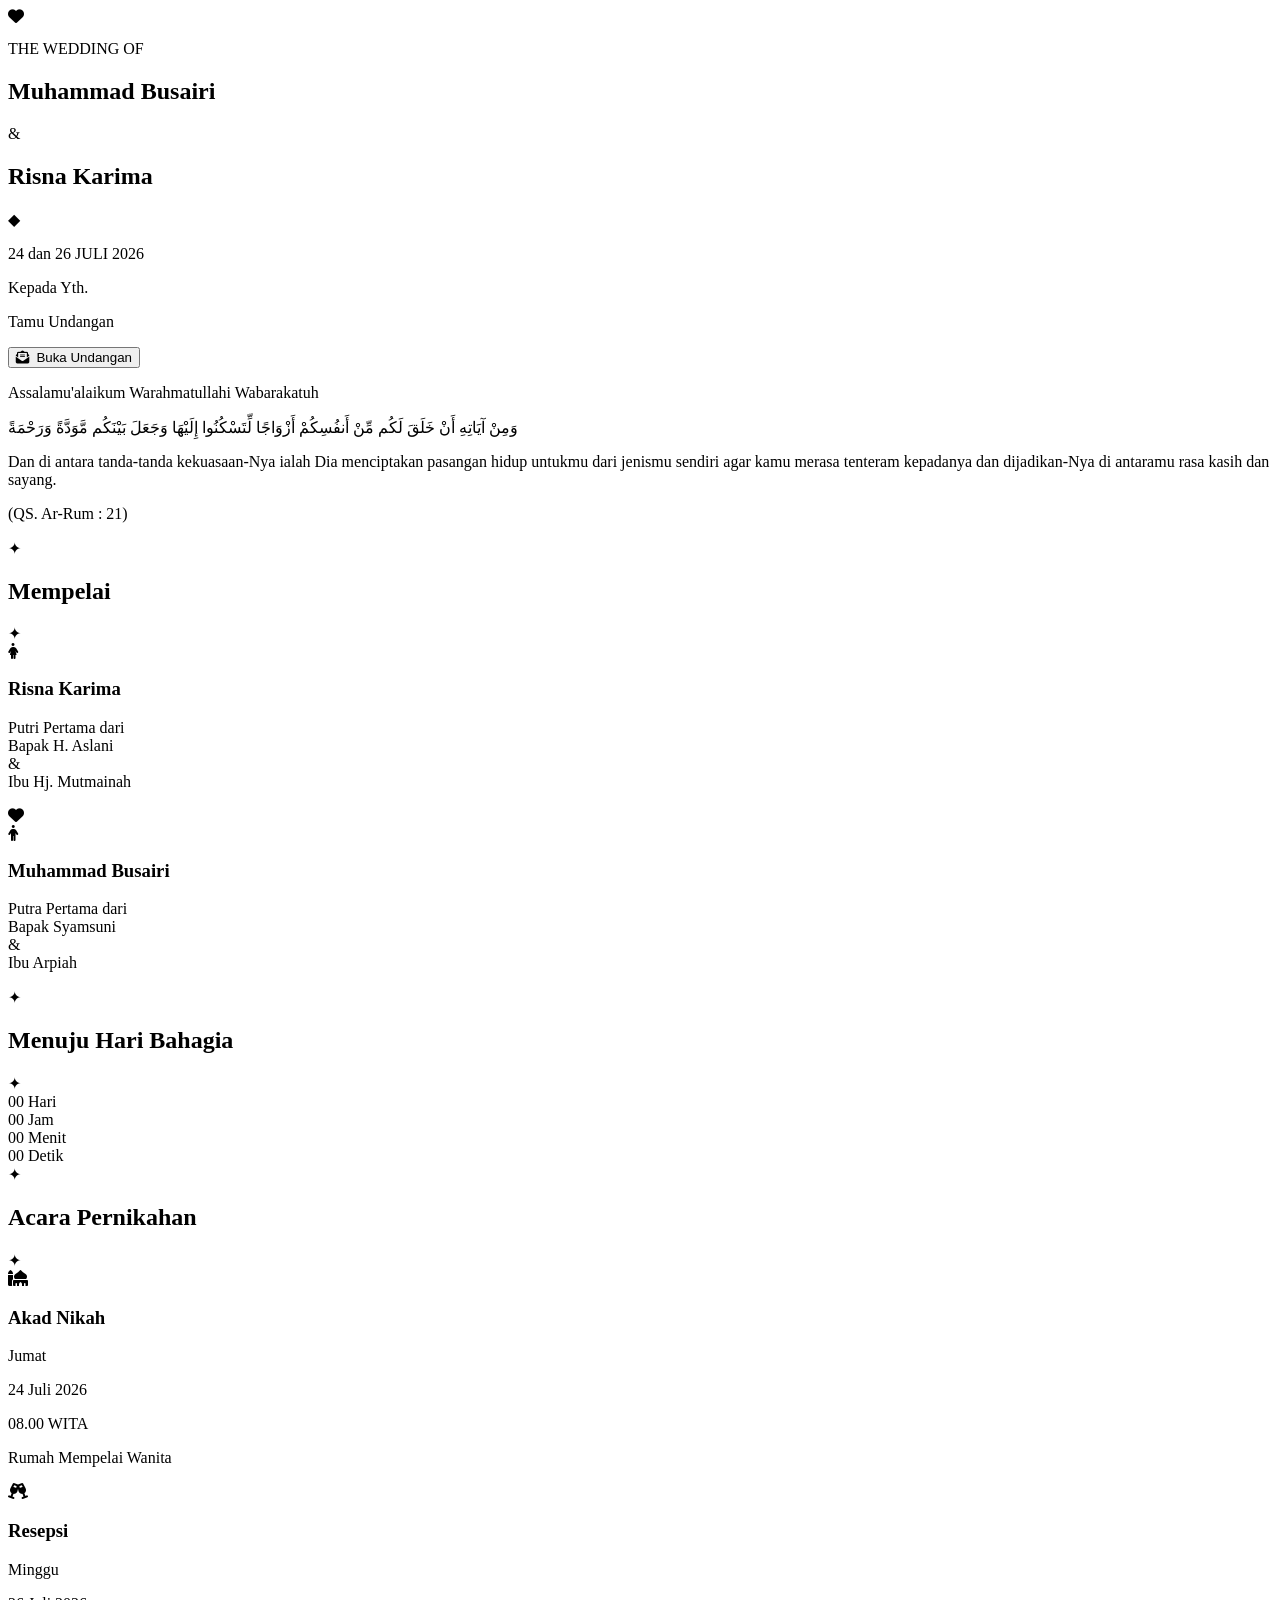
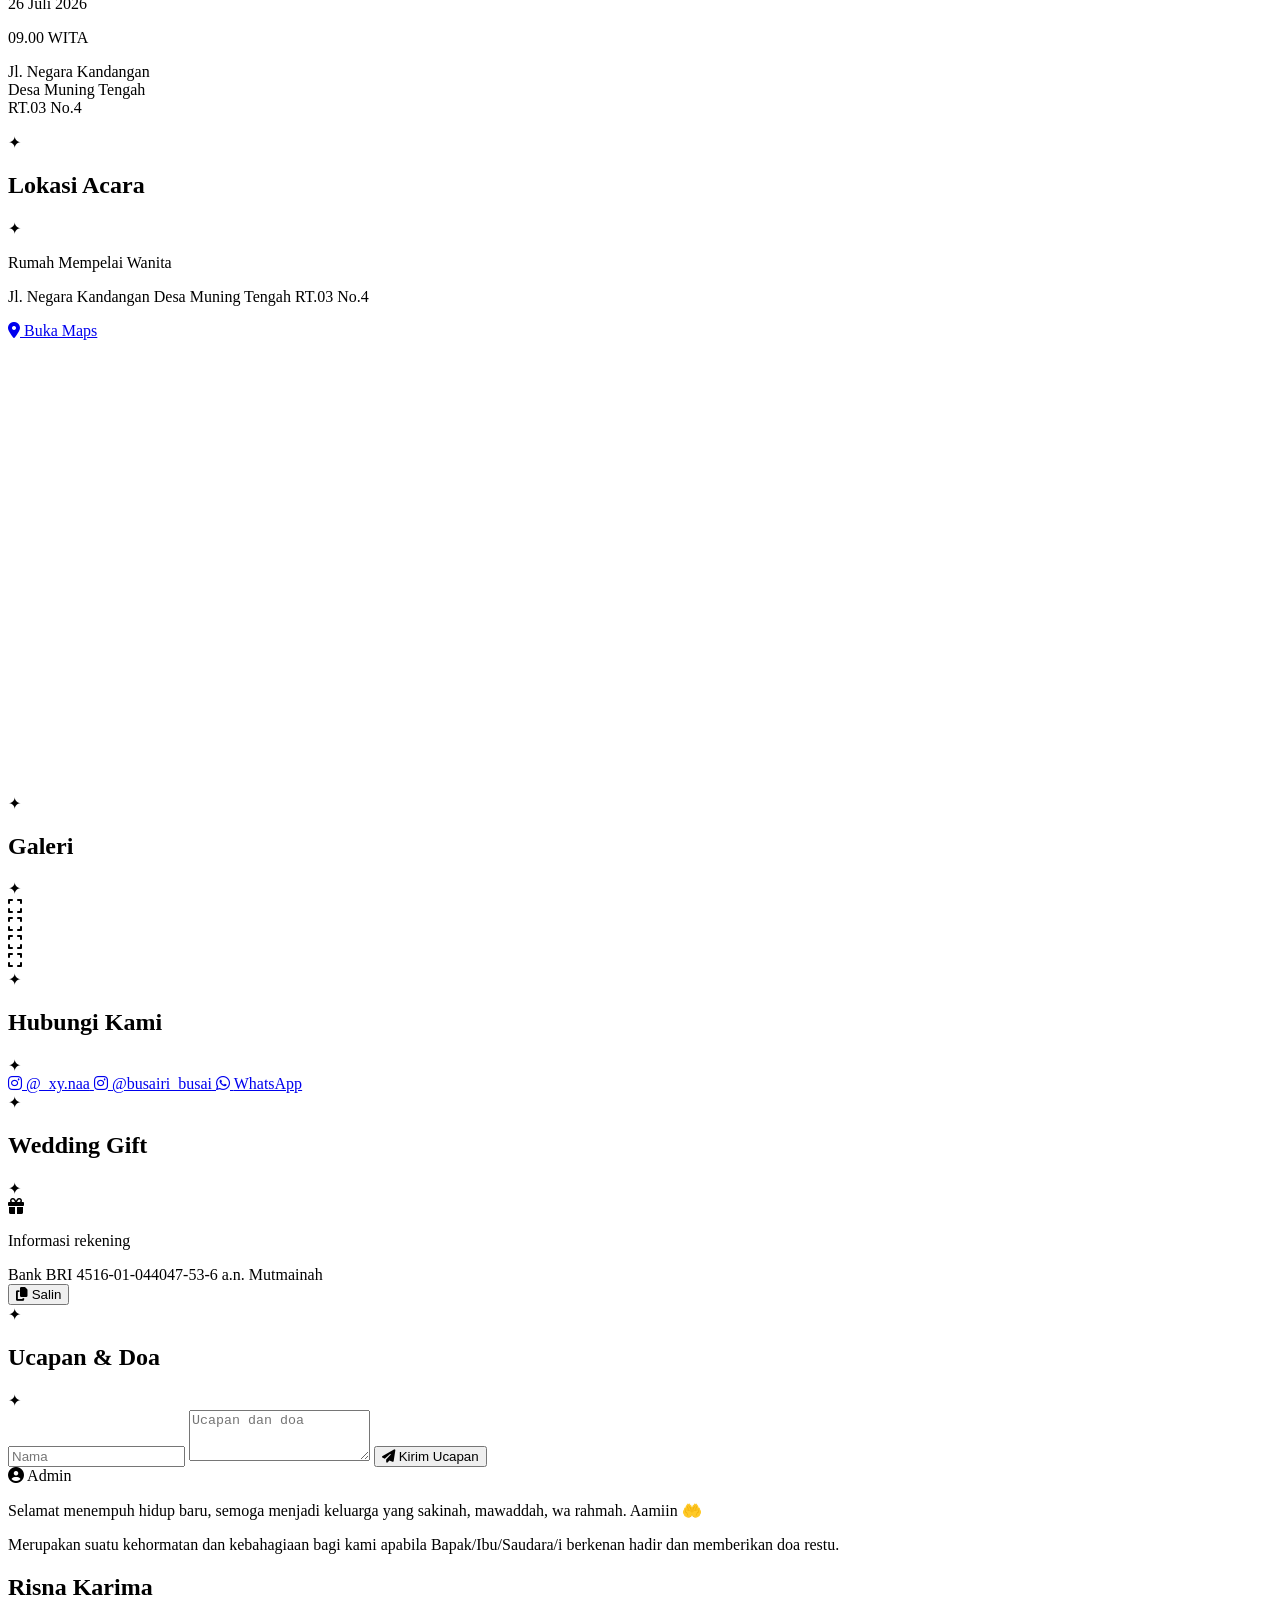
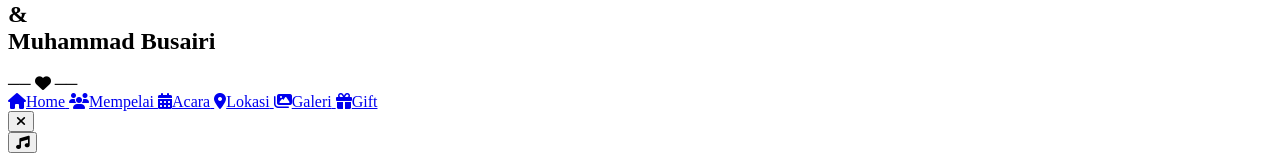
==== index.html @ fbe6be23 "Add files via upload" ====
<!DOCTYPE html>
<html lang="id">
<head>
  <meta charset="UTF-8"/>
  <meta name="viewport" content="width=device-width, initial-scale=1.0"/>
  <title>The Wedding of Muhammad Busairi & Risna Karima</title>

  <!-- Google Fonts -->
  <link href="https://fonts.googleapis.com/css2?family=Great+Vibes&family=Poppins:wght@300;400;500;600;700&family=Lora:ital,wght@0,400;0,600;1,400&display=swap" rel="stylesheet"/>
  <!-- Font Awesome -->
  <link rel="stylesheet" href="https://cdnjs.cloudflare.com/ajax/libs/font-awesome/6.5.0/css/all.min.css"/>
  <!-- AOS -->
  <link rel="stylesheet" href="https://cdnjs.cloudflare.com/ajax/libs/aos/2.3.4/aos.css"/>

  <link rel="stylesheet" href="css/style.css"/>
</head>
<body>

<!-- ══════════════════════════════════════════
     COVER / LANDING
══════════════════════════════════════════ -->
<section id="cover">
  <!-- Floral corner decorations -->
  <div class="floral floral-tl"></div>
  <div class="floral floral-tr"></div>
  <div class="floral floral-bl"></div>
  <div class="floral floral-br"></div>

  <div class="cover-box">
    <!-- Couple photo -->
    <div class="cover-photo">
      <!--
        FOTO YANG PERLU DISIAPKAN:
        assets/img/cover-couple.jpg
        → Foto berdua formal (background putih/cream/arch)
        → Ukuran minimal: 600x600px
      -->
      <img src="assets/img/cover-couple.png" alt="Risna & Busairi"
           onerror="this.style.display='none'; this.nextElementSibling.style.display='flex'"/>
      <div class="photo-placeholder"><i class="fas fa-heart"></i></div>
    </div>

    <p class="cover-small-text">THE WEDDING OF</p>

    <h1 class="cover-name">Muhammad Busairi</h1>
    <span class="cover-amp">&amp;</span>
    <h1 class="cover-name">Risna Karima</h1>

    <div class="cover-ornament">
      <span class="line"></span>
      <span class="diamond">◆</span>
      <span class="line"></span>
    </div>

    <p class="cover-date">24 dan 26 JULI 2026</p>

    <!-- Guest box -->
    <div class="guest-box">
      <p class="guest-label">Kepada Yth.</p>
      <p class="guest-name">Tamu Undangan</p>
    </div>

    <button class="btn-buka" id="btnBuka">
      <i class="fas fa-envelope-open-text"></i>&nbsp; Buka Undangan
    </button>
  </div>
</section>

<!-- ══════════════════════════════════════════
     INVITATION CONTENT
══════════════════════════════════════════ -->
<main id="main-content" class="hidden">

  <!-- ── 1. AYAT / QUOTE ── -->
  <section id="ayat" class="section section-bg-marble">
    <div class="floral floral-tl sm"></div>
    <div class="floral floral-tr sm"></div>
    <div class="container">
      <p class="salam" data-aos="fade-up">Assalamu'alaikum Warahmatullahi Wabarakatuh</p>
      <div class="gold-divider" data-aos="fade-up" data-aos-delay="50"></div>
      <p class="arabic" data-aos="fade-up" data-aos-delay="100">
        وَمِنْ آيَاتِهِ أَنْ خَلَقَ لَكُم مِّنْ أَنفُسِكُمْ أَزْوَاجًا لِّتَسْكُنُوا إِلَيْهَا وَجَعَلَ بَيْنَكُم مَّوَدَّةً وَرَحْمَةً
      </p>
      <p class="translation" data-aos="fade-up" data-aos-delay="150">
        Dan di antara tanda-tanda kekuasaan-Nya ialah Dia menciptakan pasangan hidup untukmu dari jenismu sendiri agar kamu merasa tenteram kepadanya dan dijadikan-Nya di antaramu rasa kasih dan sayang.
      </p>
      <p class="source" data-aos="fade-up" data-aos-delay="200">(QS. Ar-Rum : 21)</p>
    </div>
  </section>

  <!-- ── 2. MEMPELAI ── -->
  <section id="mempelai" class="section section-cream">
    <div class="container">
      <div class="section-header" data-aos="fade-up">
        <span class="ornament-icon">✦</span>
        <h2 class="section-title">Mempelai</h2>
        <span class="ornament-icon">✦</span>
      </div>

      <div class="couple-wrap">
        <!-- Mempelai Wanita -->
        <div class="couple-card" data-aos="fade-right" data-aos-delay="100">
          <div class="couple-frame">
            <!--
              FOTO YANG PERLU DISIAPKAN:
              assets/img/bride.jpg
              → Foto mempelai wanita (oval/bulat, formal, background cream/putih)
              → Ukuran minimal: 400x400px
            -->
            <img src="assets/img/bride.png" alt="Risna Karima"
                 onerror="this.style.display='none'; this.nextElementSibling.style.display='flex'"/>
            <div class="photo-placeholder"><i class="fas fa-female"></i></div>
            <div class="frame-laurel frame-laurel-l"></div>
            <div class="frame-laurel frame-laurel-r"></div>
          </div>
          <h3 class="couple-name">Risna Karima</h3>
          <p class="couple-desc">
            Putri Pertama dari<br/>
            Bapak H. Aslani<br/>
            &amp;<br/>
            Ibu Hj. Mutmainah
          </p>
        </div>

        <!-- Center heart -->
        <div class="couple-center" data-aos="zoom-in" data-aos-delay="200">
          <i class="fas fa-heart heart-icon"></i>
        </div>

        <!-- Mempelai Pria -->
        <div class="couple-card" data-aos="fade-left" data-aos-delay="100">
          <div class="couple-frame">
            <!--
              FOTO YANG PERLU DISIAPKAN:
              assets/img/groom.jpg
              → Foto mempelai pria (oval/bulat, formal, background cream/putih)
              → Ukuran minimal: 400x400px
            -->
            <img src="assets/img/groom.png" alt="Muhammad Busairi"
                 onerror="this.style.display='none'; this.nextElementSibling.style.display='flex'"/>
            <div class="photo-placeholder"><i class="fas fa-male"></i></div>
            <div class="frame-laurel frame-laurel-l"></div>
            <div class="frame-laurel frame-laurel-r"></div>
          </div>
          <h3 class="couple-name">Muhammad Busairi</h3>
          <p class="couple-desc">
            Putra Pertama dari<br/>
            Bapak Syamsuni<br/>
            &amp;<br/>
            Ibu Arpiah
          </p>
        </div>
      </div>
    </div>
  </section>

  <!-- ── 3. COUNTDOWN ── -->
  <section id="countdown" class="section section-ivory">
    <div class="container">
      <div class="section-header" data-aos="fade-up">
        <span class="ornament-icon">✦</span>
        <h2 class="section-title">Menuju Hari Bahagia</h2>
        <span class="ornament-icon">✦</span>
      </div>
      <div class="countdown-grid" data-aos="zoom-in" data-aos-delay="100">
        <div class="cd-box">
          <span class="cd-num" id="cd-days">00</span>
          <span class="cd-label">Hari</span>
        </div>
        <div class="cd-box">
          <span class="cd-num" id="cd-hours">00</span>
          <span class="cd-label">Jam</span>
        </div>
        <div class="cd-box">
          <span class="cd-num" id="cd-minutes">00</span>
          <span class="cd-label">Menit</span>
        </div>
        <div class="cd-box">
          <span class="cd-num" id="cd-seconds">00</span>
          <span class="cd-label">Detik</span>
        </div>
      </div>
    </div>
  </section>

  <!-- ── 4. ACARA PERNIKAHAN ── -->
  <section id="acara" class="section section-cream">
    <div class="container">
      <div class="section-header" data-aos="fade-up">
        <span class="ornament-icon">✦</span>
        <h2 class="section-title">Acara Pernikahan</h2>
        <span class="ornament-icon">✦</span>
      </div>
      <div class="acara-grid">
        <div class="acara-card" data-aos="fade-right" data-aos-delay="100">
          <div class="acara-icon-wrap"><i class="fas fa-mosque"></i></div>
          <h3 class="acara-title">Akad Nikah</h3>
          <div class="acara-divider"></div>
          <p class="acara-day">Jumat</p>
          <p class="acara-date">24 Juli 2026</p>
          <p class="acara-time">08.00 WITA</p>
          <p class="acara-place">Rumah Mempelai Wanita</p>
        </div>
        <div class="acara-card" data-aos="fade-left" data-aos-delay="100">
          <div class="acara-icon-wrap"><i class="fas fa-champagne-glasses"></i></div>
          <h3 class="acara-title">Resepsi</h3>
          <div class="acara-divider"></div>
          <p class="acara-day">Minggu</p>
          <p class="acara-date">26 Juli 2026</p>
          <p class="acara-time">09.00 WITA</p>
          <p class="acara-place">Jl. Negara Kandangan<br/>Desa Muning Tengah<br/>RT.03 No.4</p>
        </div>
      </div>
    </div>
  </section>

  <!-- ── 5. LOKASI ── -->
  <section id="lokasi" class="section section-ivory">
    <div class="container">
      <div class="section-header" data-aos="fade-up">
        <span class="ornament-icon">✦</span>
        <h2 class="section-title">Lokasi Acara</h2>
        <span class="ornament-icon">✦</span>
      </div>
      <div class="lokasi-box" data-aos="fade-up" data-aos-delay="100">
        <p class="lokasi-name">Rumah Mempelai Wanita</p>
        <p class="lokasi-addr">Jl. Negara Kandangan Desa Muning Tengah RT.03 No.4</p>
        <!-- Ganti URL href sesuai lokasi sebenarnya -->
        <a href="https://maps.google.com/?q=Muning+Tengah+Kandangan" target="_blank" class="btn-maps">
          <i class="fas fa-location-dot"></i> Buka Maps
        </a>
        <!-- Ganti src embed map sesuai lokasi sebenarnya -->
        <div class="map-wrap">
          <iframe src="https://www.google.com/maps/embed?pb=!4v1782462729589!6m8!1m7!1sXAA_HGI04D7HJwJyLfbhNA!2m2!1d-2.645766443574672!2d115.1242394691616!3f191.36415446319143!4f4.29622482512525!5f0.7820865974627469" 
          width="600" height="450" style="border:0;" allowfullscreen="" loading="lazy" referrerpolicy="strict-origin-when-cross-origin"></iframe>
        </div>
      </div>
    </div>
  </section>

  <!-- ── 6. GALERI ── -->
  <section id="galeri" class="section section-cream">
    <div class="container">
      <div class="section-header" data-aos="fade-up">
        <span class="ornament-icon">✦</span>
        <h2 class="section-title">Galeri</h2>
        <span class="ornament-icon">✦</span>
      </div>
      <!--
        FOTO YANG PERLU DISIAPKAN (4 foto):
        assets/img/gallery-1.jpg  → foto 1 (landscape/portrait bebas, ukuran min 600px)
        assets/img/gallery-2.jpg  → foto 2
        assets/img/gallery-3.jpg  → foto 3
        assets/img/gallery-4.jpg  → foto 4
      -->
      <div class="gallery-grid" data-aos="fade-up" data-aos-delay="100">
        <div class="gal-item gal-big">
          <img src="assets/img/gallery1.jpg" alt="Foto 1"
               onerror="this.parentElement.classList.add('no-img'); this.remove()"/>
          <div class="gal-overlay"><i class="fas fa-expand"></i></div>
        </div>
        <div class="gal-item">
          <img src="assets/img/gallery2.jpg" alt="Foto 2"
               onerror="this.parentElement.classList.add('no-img'); this.remove()"/>
          <div class="gal-overlay"><i class="fas fa-expand"></i></div>
        </div>
        <div class="gal-item">
          <img src="assets/img/gallery3.jpg" alt="Foto 3"
               onerror="this.parentElement.classList.add('no-img'); this.remove()"/>
          <div class="gal-overlay"><i class="fas fa-expand"></i></div>
        </div>
        <div class="gal-item">
          <img src="assets/img/gallery4.jpg" alt="Foto 4"
               onerror="this.parentElement.classList.add('no-img'); this.remove()"/>
          <div class="gal-overlay"><i class="fas fa-expand"></i></div>
        </div>
      </div>
    </div>
  </section>

  <!-- ── 7. HUBUNGI KAMI ── -->
  <section id="contact" class="section section-ivory">
    <div class="container">
      <div class="section-header" data-aos="fade-up">
        <span class="ornament-icon">✦</span>
        <h2 class="section-title">Hubungi Kami</h2>
        <span class="ornament-icon">✦</span>
      </div>
      <div class="contact-row" data-aos="fade-up" data-aos-delay="100">
        <!-- Ganti username IG sesuai -->
        <a href="https://instagram.com/_xy.naa" target="_blank" class="contact-btn ig">
          <i class="fab fa-instagram"></i>
          <span>@_xy.naa</span>
        </a>
        <a href="https://instagram.com/busairi_busai" target="_blank" class="contact-btn ig">
          <i class="fab fa-instagram"></i>
          <span>@busairi_busai</span>
        </a>
        <!-- Ganti nomor WA (format: 628xxx) -->
        <a href="https://wa.me/6285753707198?text=Bismillah,%20saya%20akan%20hadir%20di%20pernikahan%20Risna%20%26%20Busairi%20InsyaAllah" target="_blank" class="contact-btn wa">
          <i class="fab fa-whatsapp"></i>
          <span>WhatsApp</span>
        </a>
      </div>
    </div>
  </section>

  <!-- ── 8. WEDDING GIFT ── -->
  <section id="gift" class="section section-cream">
    <div class="container">
      <div class="section-header" data-aos="fade-up">
        <span class="ornament-icon">✦</span>
        <h2 class="section-title">Wedding Gift</h2>
        <span class="ornament-icon">✦</span>
      </div>
      <div class="gift-box" data-aos="fade-up" data-aos-delay="100">
        <div class="gift-icon"><i class="fas fa-gift"></i></div>
        <p class="gift-note">Informasi rekening</p>
        <!-- Aktifkan dan isi rekening kalau sudah ada -->
        
        <div class="rek-item">
          <div class="rek-left">
            <span class="rek-bank">Bank BRI</span>
            <span class="rek-num">4516-01-044047-53-6</span>
            <span class="rek-name">a.n. Mutmainah</span>
          </div>
          <button class="btn-salin" onclick="salin('1234567890123456', this)">
            <i class="fas fa-copy"></i> Salin
          </button>
        </div>
  
      </div>
    </div>
  </section>

  <!-- ── 9. UCAPAN & DOA ── -->
  <section id="ucapan" class="section section-ivory">
    <div class="container">
      <div class="section-header" data-aos="fade-up">
        <span class="ornament-icon">✦</span>
        <h2 class="section-title">Ucapan &amp; Doa</h2>
        <span class="ornament-icon">✦</span>
      </div>
      <div class="ucapan-form" data-aos="fade-up" data-aos-delay="100">
        <input type="text" class="form-input" id="inp-nama" placeholder="Nama"/>
        <textarea class="form-input" id="inp-pesan" rows="3" placeholder="Ucapan dan doa"></textarea>
        <button class="btn-kirim" onclick="kirimUcapan()">
          <i class="fas fa-paper-plane"></i> Kirim Ucapan
        </button>
      </div>
      <div class="ucapan-list" id="ucapan-list">
        <div class="ucapan-item" data-aos="fade-up">
          <span class="ucapan-user"><i class="fas fa-user-circle"></i> Admin</span>
          <p class="ucapan-msg">Selamat menempuh hidup baru, semoga menjadi keluarga yang sakinah, mawaddah, wa rahmah. Aamiin 🤲</p>
        </div>
      </div>
    </div>
  </section>

  <!-- ── 10. PENUTUP ── -->
  <section id="penutup" class="section section-closing">
    <div class="floral floral-tl sm"></div>
    <div class="floral floral-tr sm"></div>
    <div class="floral floral-bl sm"></div>
    <div class="floral floral-br sm"></div>
    <div class="container">
      <p class="closing-text" data-aos="fade-up">
        Merupakan suatu kehormatan dan kebahagiaan bagi kami apabila Bapak/Ibu/Saudara/i berkenan hadir dan memberikan doa restu.
      </p>
      <div class="gold-divider" data-aos="fade-up" data-aos-delay="50"></div>
      <h2 class="closing-names" data-aos="zoom-in" data-aos-delay="100">
        Risna Karima<br/>&amp;<br/>Muhammad Busairi
      </h2>
      <div class="closing-heart" data-aos="fade-up" data-aos-delay="150">
        <span>──</span> <i class="fas fa-heart"></i> <span>──</span>
      </div>
    </div>
  </section>

</main><!-- /main-content -->

<!-- ══════════════════════════════════════════
     BOTTOM NAVBAR
══════════════════════════════════════════ -->
<nav id="bottom-nav" class="hidden">
  <a href="#" onclick="return navTo('ayat')" class="nav-item" data-section="ayat">
    <i class="fas fa-home"></i><span>Home</span>
  </a>
  <a href="#" onclick="return navTo('mempelai')" class="nav-item" data-section="mempelai">
    <i class="fas fa-users"></i><span>Mempelai</span>
  </a>
  <a href="#" onclick="return navTo('acara')" class="nav-item" data-section="acara">
    <i class="fas fa-calendar-alt"></i><span>Acara</span>
  </a>
  <a href="#" onclick="return navTo('lokasi')" class="nav-item" data-section="lokasi">
    <i class="fas fa-map-marker-alt"></i><span>Lokasi</span>
  </a>
  <a href="#" onclick="return navTo('galeri')" class="nav-item" data-section="galeri">
    <i class="fas fa-images"></i><span>Galeri</span>
  </a>
  <a href="#" onclick="return navTo('gift')" class="nav-item" data-section="gift">
    <i class="fas fa-gift"></i><span>Gift</span>
  </a>
</nav>

<!-- ══════════════════════════════════════════
     LIGHTBOX
══════════════════════════════════════════ -->
<div id="lightbox" class="lightbox hidden">
  <button class="lb-close" onclick="closeLightbox()"><i class="fas fa-times"></i></button>
  <img id="lb-img" src="" alt=""/>
</div>

<audio id="bg-music" src="assets/audio/wedding-song.mp3" loop preload="auto"></audio>
<button id="btn-music" class="btn-music hidden">
  <i class="fas fa-music"></i>
</button>

<!-- Scripts -->
<script src="https://cdnjs.cloudflare.com/ajax/libs/aos/2.3.4/aos.js"></script>
<script src="js/main.js"></script>
</body>
</html>
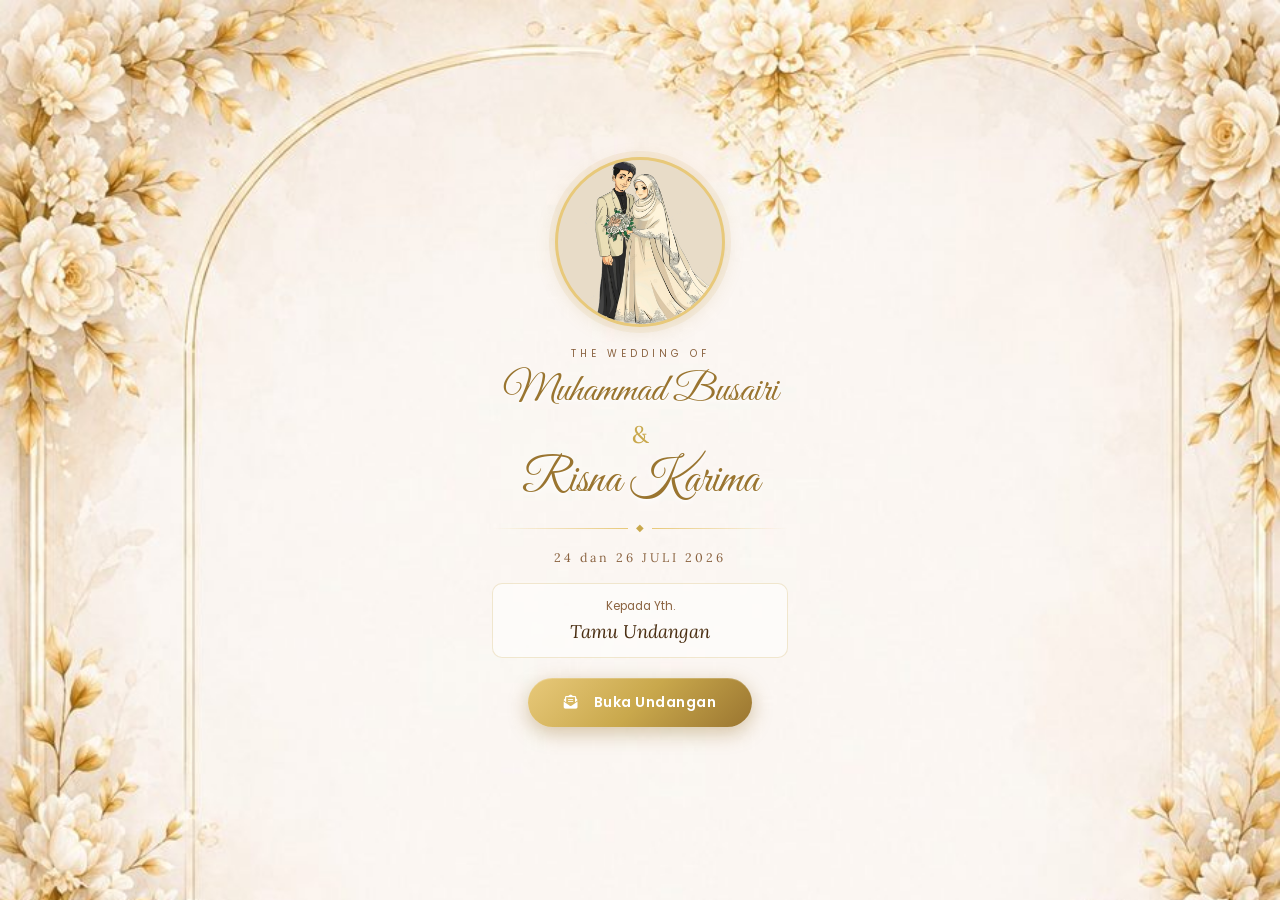
==== commit e967f96d: "Update file dan ganti foto/style" ====
--- a/index.html
+++ b/index.html
@@ -4,6 +4,11 @@
   <meta charset="UTF-8"/>
   <meta name="viewport" content="width=device-width, initial-scale=1.0"/>
   <title>The Wedding of Muhammad Busairi & Risna Karima</title>
+  <meta property="og:title" content="The Wedding of Muhammad Busairi & Risna Karima">
+<meta property="og:description" content="24 dan 26 Juli 2026 — Kami mengundang Bapak/Ibu/Saudara/i untuk hadir di acara pernikahan kami.">
+<meta property="og:image" content="https://nrhyti.github.io/the-wedding-of-busairi-risna/assets/img/cover-couple.png">
+<meta property="og:url" content="https://nrhyti.github.io/the-wedding-of-busairi-risna/">
+<meta property="og:type" content="website">
 
   <!-- Google Fonts -->
   <link href="https://fonts.googleapis.com/css2?family=Great+Vibes&family=Poppins:wght@300;400;500;600;700&family=Lora:ital,wght@0,400;0,600;1,400&display=swap" rel="stylesheet"/>
@@ -207,7 +212,7 @@
           <div class="acara-divider"></div>
           <p class="acara-day">Minggu</p>
           <p class="acara-date">26 Juli 2026</p>
-          <p class="acara-time">09.00 WITA</p>
+          <p class="acara-time">09.00 WITA - selesai</p>
           <p class="acara-place">Jl. Negara Kandangan<br/>Desa Muning Tengah<br/>RT.03 No.4</p>
         </div>
       </div>
@@ -229,11 +234,6 @@
         <a href="https://maps.google.com/?q=Muning+Tengah+Kandangan" target="_blank" class="btn-maps">
           <i class="fas fa-location-dot"></i> Buka Maps
         </a>
-        <!-- Ganti src embed map sesuai lokasi sebenarnya -->
-        <div class="map-wrap">
-          <iframe src="https://www.google.com/maps/embed?pb=!4v1782462729589!6m8!1m7!1sXAA_HGI04D7HJwJyLfbhNA!2m2!1d-2.645766443574672!2d115.1242394691616!3f191.36415446319143!4f4.29622482512525!5f0.7820865974627469" 
-          width="600" height="450" style="border:0;" allowfullscreen="" loading="lazy" referrerpolicy="strict-origin-when-cross-origin"></iframe>
-        </div>
       </div>
     </div>
   </section>
@@ -297,7 +297,7 @@
           <span>@busairi_busai</span>
         </a>
         <!-- Ganti nomor WA (format: 628xxx) -->
-        <a href="https://wa.me/6285753707198?text=Bismillah,%20saya%20akan%20hadir%20di%20pernikahan%20Risna%20%26%20Busairi%20InsyaAllah" target="_blank" class="contact-btn wa">
+        <a href="https://wa.me/+62 838-6598-3810?text=terimakasih,%20saya%20akan%20hadir%20di%20pernikahan%20Risna%20%26%20Busairi%20InsyaAllah" target="_blank" class="contact-btn wa">
           <i class="fab fa-whatsapp"></i>
           <span>WhatsApp</span>
         </a>
@@ -418,6 +418,7 @@
 
 <!-- Scripts -->
 <script src="https://cdnjs.cloudflare.com/ajax/libs/aos/2.3.4/aos.js"></script>
+<script src="https://cdn.jsdelivr.net/npm/@supabase/supabase-js@2"></script>
 <script src="js/main.js"></script>
 </body>
 </html>
--- a/css/style.css
+++ b/css/style.css
@@ -0,0 +1,1057 @@
+/* ═══════════════════════════════════════════════
+   CSS VARIABLES
+═══════════════════════════════════════════════ */
+:root {
+  --gold:        #C9A84C;
+  --gold-light:  #E8C97A;
+  --gold-dark:   #9A7530;
+  --gold-shine:  #F0D080;
+  --cream:       #FAF7F0;
+  --ivory:       #F3EDE0;
+  --beige:       #E8DCC8;
+  --white:       #FFFFFF;
+  --brown:       #4A2E12;
+  --brown-mid:   #6B4422;
+  --brown-light: #8B6340;
+  --text:        #3A2410;
+  --text-mid:    #6B4C2A;
+  --shadow-gold: rgba(180, 140, 60, 0.18);
+  --shadow-soft: rgba(100, 70, 30, 0.10);
+  --radius:      16px;
+  --radius-sm:   10px;
+}
+
+/* ═══════════════════════════════════════════════
+   RESET & BASE
+═══════════════════════════════════════════════ */
+*, *::before, *::after { margin: 0; padding: 0; box-sizing: border-box; }
+html { scroll-behavior: smooth; font-size: 16px; }
+
+body {
+  font-family: 'Poppins', sans-serif;
+  color: var(--text);
+  overflow-x: hidden;
+  max-width: 480px;
+  margin: 0 auto;
+
+  background-image: url("../assets/img/bg-floral.jpg");
+  background-size: 100% auto;
+  background-position: top center;
+  background-repeat: no-repeat;
+  background-attachment: fixed;
+  background-color: #f3ede0;
+}
+
+a { text-decoration: none; color: inherit; }
+img { display: block; width: 100%; height: 100%; object-fit: cover; object-position: top center; }
+
+.hidden { display: none !important; }
+
+/* ═══════════════════════════════════════════════
+   MARBLE / PATTERNED BACKGROUNDS
+═══════════════════════════════════════════════ */
+.section-bg-marble {
+  background-color: transparent;
+  background-image: none;
+  }
+    
+.section-cream  { background-color: transparent }
+.section-ivory {
+  background-color: rgba(255, 255, 255, 0.55);
+  backdrop-filter: blur(2px);
+}
+.section-closing {
+  background: rgba(255, 255, 255, 0.15);
+}
+
+/* ═══════════════════════════════════════════════
+   FLORAL CORNER DECORATIONS (SVG inline via CSS)
+═══════════════════════════════════════════════ */
+.floral {
+  position: absolute;
+  width: 130px;
+  height: 130px;
+  pointer-events: none;
+  background-image: url("data:image/svg+xml,%3Csvg xmlns='http://www.w3.org/2000/svg' viewBox='0 0 120 120'%3E%3Cg fill='none' stroke='%23C9A84C' stroke-width='0.8' opacity='0.5'%3E%3Ccircle cx='20' cy='20' r='8'/%3E%3Ccircle cx='35' cy='12' r='5'/%3E%3Ccircle cx='12' cy='35' r='5'/%3E%3Ccircle cx='50' cy='20' r='4'/%3E%3Ccircle cx='20' cy='50' r='4'/%3E%3Cpath d='M20,20 Q40,5 60,15'/%3E%3Cpath d='M20,20 Q5,40 15,60'/%3E%3Cpath d='M35,12 Q55,8 70,20'/%3E%3Cpath d='M12,35 Q8,55 20,70'/%3E%3Cellipse cx='25' cy='8' rx='4' ry='7' transform='rotate(-30 25 8)'/%3E%3Cellipse cx='8' cy='25' rx='4' ry='7' transform='rotate(60 8 25)'/%3E%3Cellipse cx='40' cy='5' rx='3' ry='6' transform='rotate(-15 40 5)'/%3E%3Cellipse cx='5' cy='40' rx='3' ry='6' transform='rotate(75 5 40)'/%3E%3C/g%3E%3Cg fill='%23C9A84C' opacity='0.3'%3E%3Ccircle cx='20' cy='20' r='3'/%3E%3Ccircle cx='35' cy='12' r='2'/%3E%3Ccircle cx='12' cy='35' r='2'/%3E%3C/g%3E%3C/svg%3E");
+  background-repeat: no-repeat;
+  background-size: contain;
+  z-index: 0;
+  display: none;
+}
+.floral.sm { width: 90px; height: 90px; }
+
+.floral-tl { top: 0; left: 0; }
+.floral-tr { top: 0; right: 0; transform: scaleX(-1); }
+.floral-bl { bottom: 0; left: 0; transform: scaleY(-1); }
+.floral-br { bottom: 0; right: 0; transform: scale(-1); }
+
+/* ═══════════════════════════════════════════════
+   LAYOUT
+═══════════════════════════════════════════════ */
+.section {
+  padding: 56px 20px;
+  position: relative;
+  overflow: hidden;
+}
+
+.container {
+  position: relative;
+  z-index: 1;
+}
+
+/* ═══════════════════════════════════════════════
+   SECTION HEADER
+═══════════════════════════════════════════════ */
+.section-header {
+  display: flex;
+  align-items: center;
+  justify-content: center;
+  gap: 12px;
+  margin-bottom: 28px;
+}
+
+.section-title {
+  font-family: 'Great Vibes', cursive;
+  font-size: 2rem;
+  color: var(--gold-dark);
+  font-weight: 400;
+  text-shadow: 1px 1px 4px rgba(154,117,48,0.2);
+}
+
+.ornament-icon {
+  color: var(--gold-light);
+  font-size: 0.75rem;
+  letter-spacing: 2px;
+}
+
+/* ═══════════════════════════════════════════════
+   GOLD DIVIDER
+═══════════════════════════════════════════════ */
+.gold-divider {
+  width: 100%;
+  height: 1px;
+  background: linear-gradient(90deg, transparent, var(--gold-light), var(--gold), var(--gold-light), transparent);
+  margin: 18px 0;
+  position: relative;
+}
+.gold-divider::after {
+  content: '◆';
+  position: absolute;
+  top: 50%;
+  left: 50%;
+  transform: translate(-50%, -50%);
+  background: var(--ivory);
+  color: var(--gold);
+  font-size: 0.55rem;
+  padding: 0 6px;
+}
+
+/* ═══════════════════════════════════════════════
+   BUTTONS
+═══════════════════════════════════════════════ */
+.btn-buka {
+  display: inline-flex;
+  align-items: center;
+  gap: 8px;
+  background: linear-gradient(135deg, var(--gold-light) 0%, var(--gold) 50%, var(--gold-dark) 100%);
+  color: var(--white);
+  border: none;
+  border-radius: 50px;
+  padding: 14px 36px;
+  font-family: 'Poppins', sans-serif;
+  font-size: 0.88rem;
+  font-weight: 600;
+  letter-spacing: 0.5px;
+  cursor: pointer;
+  box-shadow: 0 6px 20px rgba(154,117,48,0.4), inset 0 1px 0 rgba(255,255,255,0.2);
+  transition: transform 0.3s, box-shadow 0.3s;
+}
+.btn-buka:hover {
+  transform: translateY(-3px);
+  box-shadow: 0 10px 28px rgba(154,117,48,0.5);
+}
+
+.btn-maps {
+  display: inline-flex;
+  align-items: center;
+  gap: 8px;
+  background: linear-gradient(135deg, var(--gold) 0%, var(--gold-dark) 100%);
+  color: var(--white);
+  border: none;
+  border-radius: 50px;
+  padding: 12px 28px;
+  font-family: 'Poppins', sans-serif;
+  font-size: 0.82rem;
+  font-weight: 600;
+  cursor: pointer;
+  box-shadow: 0 4px 16px rgba(154,117,48,0.35);
+  transition: transform 0.3s, box-shadow 0.3s;
+  margin-top: 12px;
+}
+.btn-maps:hover { transform: translateY(-2px); }
+
+.btn-kirim {
+  display: flex;
+  align-items: center;
+  justify-content: center;
+  gap: 8px;
+  width: 100%;
+  background: linear-gradient(135deg, var(--gold) 0%, var(--gold-dark) 100%);
+  color: var(--white);
+  border: none;
+  border-radius: 50px;
+  padding: 13px;
+  font-family: 'Poppins', sans-serif;
+  font-size: 0.85rem;
+  font-weight: 600;
+  cursor: pointer;
+  box-shadow: 0 4px 16px rgba(154,117,48,0.35);
+  transition: transform 0.3s;
+}
+.btn-kirim:hover { transform: translateY(-2px); }
+
+/* ═══════════════════════════════════════════════
+   COVER
+═══════════════════════════════════════════════ */
+#cover {
+  min-height: 100vh;
+  display: flex;
+  align-items: center;
+  justify-content: center;
+  padding: 40px 20px 60px;
+  position: relative;
+  text-align: center;
+  overflow: hidden;
+}
+
+.cover-box {
+  position: relative;
+  z-index: 1;
+  background: transparent;
+  border: none;
+  border-radius: 0;
+  padding: 44px 32px 40px;
+  width: 100%;
+  max-width: 360px;
+  box-shadow: none;
+}
+
+/* Photo on cover */
+.cover-photo {
+  width: 170px;
+  height: 170px;
+  margin: 0 auto 20px;
+  border-radius: 50%;
+  overflow: hidden;
+  border: 3px solid var(--gold-light);
+  box-shadow: 0 4px 20px var(--shadow-gold), 0 0 0 6px rgba(201,168,76,0.1);
+  position: relative;
+  background: var(--beige);
+}
+.cover-photo img {
+  object-position: top center;
+}
+.photo-placeholder {
+  display: none;
+  width: 100%;
+  height: 100%;
+  align-items: center;
+  justify-content: center;
+  font-size: 2.5rem;
+  color: var(--gold-light);
+  background: linear-gradient(135deg, var(--ivory), var(--beige));
+}
+
+.cover-small-text {
+  font-size: 0.62rem;
+  letter-spacing: 4px;
+  color: var(--brown-light);
+  text-transform: uppercase;
+  margin-bottom: 8px;
+  text-shadow: 0 1px 4px rgba(255,255,255,0.9);
+}
+
+.cover-name {
+  font-family: 'Great Vibes', cursive;
+  font-size: 2.9rem;
+  color: var(--gold-dark);
+  font-weight: 400;
+  line-height: 1.1;
+  text-shadow: 0 2px 8px rgba(255,255,255,0.9), 0 1px 3px rgba(255,255,255,0.9);
+  white-space: nowrap;
+}
+
+/* Nama pertama (Muhammad Busairi) lebih panjang, font dikecilkan
+   sedikit dan dibuat responsif pakai vw supaya tetap satu baris
+   di berbagai ukuran HP */
+.cover-name:first-of-type {
+  font-size: clamp(1.9rem, 11vw, 2.5rem);
+}
+
+/* Nama kedua (Risna Karima) lebih pendek, bisa tetap agak besar */
+.cover-name:last-of-type {
+  font-size: clamp(2.1rem, 12.5vw, 2.9rem);
+}
+
+.cover-amp {
+  display: block;
+  font-family: 'Lora', serif;
+  font-size: 1.5rem;
+  color: var(--gold);
+  margin: 6px 0;
+}
+
+.cover-ornament {
+  display: flex;
+  align-items: center;
+  gap: 8px;
+  margin: 14px 0;
+}
+.cover-ornament .line {
+  flex: 1;
+  height: 1px;
+  background: linear-gradient(90deg, transparent, var(--gold-light));
+}
+.cover-ornament .line:last-child {
+  background: linear-gradient(90deg, var(--gold-light), transparent);
+}
+.cover-ornament .diamond {
+  color: var(--gold);
+  font-size: 0.6rem;
+}
+
+.cover-date {
+  font-family: 'Lora', serif;
+  font-size: 0.78rem;
+  letter-spacing: 3px;
+  color: var(--brown-light);
+  margin-bottom: 18px;
+  text-shadow: 0 1px 4px rgba(255,255,255,0.9);
+}
+
+/* Guest box */
+.guest-box {
+  background: rgba(255,255,255,0.5);
+  backdrop-filter: blur(3px);
+  border: 1px solid rgba(201,168,76,0.25);
+  border-radius: var(--radius-sm);
+  padding: 14px 20px;
+  margin: 0 0 20px;
+}
+.guest-label {
+  font-size: 0.72rem;
+  color: var(--brown-light);
+  margin-bottom: 4px;
+}
+.guest-name {
+  font-family: 'Lora', serif;
+  font-style: italic;
+  font-size: 1.15rem;
+  color: var(--brown);
+}
+
+/* ═══════════════════════════════════════════════
+   AYAT / QUOTE
+═══════════════════════════════════════════════ */
+#ayat { text-align: center; }
+
+.salam {
+  font-family: 'Lora', serif;
+  font-style: italic;
+  font-size: 0.78rem;
+  color: var(--gold-dark);
+  letter-spacing: 0.5px;
+}
+
+.arabic {
+  font-size: 1.35rem;
+  line-height: 2.1;
+  color: var(--brown);
+  direction: rtl;
+  font-family: 'Lora', serif;
+  margin: 6px 0;
+}
+
+.translation {
+  font-family: 'Lora', serif;
+  font-style: italic;
+  font-size: 0.8rem;
+  color: var(--text-mid);
+  line-height: 1.85;
+  margin: 6px 0;
+}
+
+.source {
+  font-size: 0.72rem;
+  font-weight: 600;
+  color: var(--gold-dark);
+  letter-spacing: 1px;
+}
+
+/* ═══════════════════════════════════════════════
+   MEMPELAI
+═══════════════════════════════════════════════ */
+#mempelai { text-align: center; }
+
+.couple-wrap {
+  display: grid;
+  grid-template-columns: 1fr 40px 1fr;
+  gap: 12px;
+  align-items: center;
+}
+
+.couple-card {
+  background: transparent;
+  border: none;
+  padding: 10px 4px;
+  box-shadow: none;
+  transition: transform 0.3s;
+}
+.couple-card:hover { transform: translateY(-4px); }
+
+/* Circular frame with laurel border */
+.couple-frame {
+  width: 110px;
+  height: 140px;
+  margin: 0 auto 14px;
+  border-radius: 50%;
+  position: relative;
+  background: transparent;
+}
+
+.couple-frame img,
+.couple-frame .photo-placeholder {
+  border-radius: 50%;
+  overflow: hidden;
+  border: 2px solid var(--gold);
+  box-shadow: 0 4px 16px var(--shadow-gold);
+  background: var(--beige);
+  width: 100%;
+  height: 100%;
+}
+
+.frame-laurel {
+  position: absolute;
+  width: 32px;
+  height: 80px;
+  top: 50%;
+  transform: translateY(-50%);
+  background-image: url("data:image/svg+xml,%3Csvg xmlns='http://www.w3.org/2000/svg' viewBox='0 0 40 100'%3E%3Cg fill='none' stroke='%23C9A84C' stroke-width='1.2' opacity='0.7'%3E%3Cpath d='M20,10 Q8,30 20,50 Q8,70 20,90'/%3E%3C/g%3E%3Cg%3E%3Cg transform='translate(14,18)'%3E%3Ccircle r='3' fill='%23FFFFFF' stroke='%23E8C97A' stroke-width='1'/%3E%3Ccircle cx='5' cy='-2' r='3' fill='%23FFFFFF' stroke='%23E8C97A' stroke-width='1'/%3E%3Ccircle cx='5' cy='4' r='3' fill='%23FFFFFF' stroke='%23E8C97A' stroke-width='1'/%3E%3Ccircle cx='-3' cy='3' r='2.4' fill='%23FFFFFF' stroke='%23E8C97A' stroke-width='1'/%3E%3Ccircle cx='2' cy='1' r='2' fill='%23E8C97A'/%3E%3C/g%3E%3Cg transform='translate(10,42)'%3E%3Ccircle r='2.8' fill='%23FFFFFF' stroke='%23E8C97A' stroke-width='1'/%3E%3Ccircle cx='4.5' cy='-2' r='2.8' fill='%23FFFFFF' stroke='%23E8C97A' stroke-width='1'/%3E%3Ccircle cx='4.5' cy='3' r='2.8' fill='%23FFFFFF' stroke='%23E8C97A' stroke-width='1'/%3E%3Ccircle cx='1.8' cy='0.5' r='1.8' fill='%23E8C97A'/%3E%3C/g%3E%3Cg transform='translate(15,68)'%3E%3Ccircle r='3' fill='%23FFFFFF' stroke='%23E8C97A' stroke-width='1'/%3E%3Ccircle cx='5' cy='-2' r='3' fill='%23FFFFFF' stroke='%23E8C97A' stroke-width='1'/%3E%3Ccircle cx='5' cy='4' r='3' fill='%23FFFFFF' stroke='%23E8C97A' stroke-width='1'/%3E%3Ccircle cx='-3' cy='3' r='2.4' fill='%23FFFFFF' stroke='%23E8C97A' stroke-width='1'/%3E%3Ccircle cx='2' cy='1' r='2' fill='%23E8C97A'/%3E%3C/g%3E%3Cg fill='%2387A96B' opacity='0.8'%3E%3Cellipse cx='6' cy='28' rx='2' ry='5' transform='rotate(-30 6 28)'/%3E%3Cellipse cx='4' cy='55' rx='2' ry='5' transform='rotate(-40 4 55)'/%3E%3Cellipse cx='8' cy='80' rx='2' ry='5' transform='rotate(-25 8 80)'/%3E%3C/g%3E%3C/g%3E%3C/svg%3E");
+  background-size: contain;
+  background-repeat: no-repeat;
+  pointer-events: none;
+  z-index: 2;
+}
+
+.frame-laurel-l {
+  left: -12px;
+}
+
+.frame-laurel-r {
+  right: -12px;
+  transform: translateY(-50%) scaleX(-1);
+}
+
+.couple-card:first-child .couple-frame img {
+  object-position: center 25%;
+}
+
+.couple-frame img {
+  object-position: top center;
+}
+
+/* Fine-tune per foto kalau masih kepotong: ubah persentase di bawah ini */
+.couple-card:nth-child(1) .couple-frame img {
+  object-position: top center; /* foto Risna (mempelai wanita) */
+}
+.couple-card:nth-child(3) .couple-frame img {
+  object-position: top center; /* foto Busairi (mempelai pria) */
+}
+
+.couple-name {
+  font-family: 'Great Vibes', cursive;
+  font-size: 1.45rem;
+  color: var(--gold-dark);
+  font-weight: 400;
+  line-height: 1.15;
+  margin-bottom: 8px;
+}
+
+.couple-desc {
+  font-size: 0.7rem;
+  color: var(--text-mid);
+  line-height: 1.8;
+}
+
+/* center heart connector */
+.couple-center {
+  display: flex;
+  flex-direction: column;
+  align-items: center;
+  justify-content: center;
+  height: 100%;
+  gap: 6px;
+}
+.couple-center::before,
+.couple-center::after {
+  content: '';
+  width: 1px;
+  height: 50px;
+  background: linear-gradient(to bottom, transparent, var(--gold-light));
+}
+.couple-center::after {
+  background: linear-gradient(to top, transparent, var(--gold-light));
+}
+.heart-icon {
+  font-size: 1.1rem;
+  color: var(--gold);
+  filter: drop-shadow(0 2px 4px rgba(201,168,76,0.4));
+}
+
+/* ═══════════════════════════════════════════════
+   COUNTDOWN
+═══════════════════════════════════════════════ */
+#countdown { text-align: center; }
+
+.countdown-grid {
+  display: grid;
+  grid-template-columns: repeat(4, 1fr);
+  gap: 18px;
+  padding: 10px;
+}
+
+.cd-box {
+  background: var(--cream);
+  border: 1.5px solid var(--gold-light);
+  border-radius: 50%;
+  width: 84px;
+  height: 84px;
+  padding: 0;
+  margin: 0 auto;
+  box-shadow:
+    0 0 0 6px var(--cream),
+    0 0 0 7px var(--gold-light),
+    0 3px 14px var(--shadow-gold);
+  display: flex;
+  flex-direction: column;
+  align-items: center;
+  justify-content: center;
+  gap: 2px;
+  transition: transform 0.3s;
+  position: relative;
+}
+
+.cd-box::before {
+  content: '';
+  position: absolute;
+  inset: -16px;
+  background-image: url("data:image/svg+xml,%3Csvg xmlns='http://www.w3.org/2000/svg' viewBox='0 0 100 100'%3E%3Cg fill='none' stroke='%23C9A84C' stroke-width='1' opacity='0.6'%3E%3Ccircle cx='50' cy='50' r='48' stroke-dasharray='2,4'/%3E%3C/g%3E%3Cg fill='%23E8C97A'%3E%3Cg transform='translate(50,2)'%3E%3Ccircle r='2.5'/%3E%3Ccircle cx='-4' cy='3' r='1.6'/%3E%3Ccircle cx='4' cy='3' r='1.6'/%3E%3C/g%3E%3Cg transform='translate(50,98)'%3E%3Ccircle r='2.5'/%3E%3Ccircle cx='-4' cy='-3' r='1.6'/%3E%3Ccircle cx='4' cy='-3' r='1.6'/%3E%3C/g%3E%3Cg transform='translate(2,50)'%3E%3Ccircle r='2.5'/%3E%3Ccircle cx='3' cy='-4' r='1.6'/%3E%3Ccircle cx='3' cy='4' r='1.6'/%3E%3C/g%3E%3Cg transform='translate(98,50)'%3E%3Ccircle r='2.5'/%3E%3Ccircle cx='-3' cy='-4' r='1.6'/%3E%3Ccircle cx='-3' cy='4' r='1.6'/%3E%3C/g%3E%3Cg transform='translate(15,15)'%3E%3Ccircle r='1.8'/%3E%3C/g%3E%3Cg transform='translate(85,15)'%3E%3Ccircle r='1.8'/%3E%3C/g%3E%3Cg transform='translate(15,85)'%3E%3Ccircle r='1.8'/%3E%3C/g%3E%3Cg transform='translate(85,85)'%3E%3Ccircle r='1.8'/%3E%3C/g%3E%3C/g%3E%3C/svg%3E");
+  background-size: contain;
+  background-repeat: no-repeat;
+}
+.cd-box:hover { transform: translateY(-3px); }
+
+.cd-num {
+  font-family: 'Lora', serif;
+  font-size: 1.5rem;
+  font-weight: 600;
+  color: var(--gold-dark);
+  line-height: 1;
+}
+
+.cd-label {
+  font-size: 0.55rem;
+  color: var(--brown-light);
+  letter-spacing: 1px;
+  text-transform: uppercase;
+}
+
+/* ═══════════════════════════════════════════════
+   ACARA PERNIKAHAN
+═══════════════════════════════════════════════ */
+#acara { text-align: center; }
+
+.acara-grid {
+  display: grid;
+  grid-template-columns: 1fr 1fr;
+  gap: 14px;
+}
+
+.acara-card {
+  background: var(--white);
+  border: 1px solid rgba(201,168,76,0.2);
+  border-radius: var(--radius);
+  padding: 22px 14px 20px;
+  box-shadow: 0 4px 22px var(--shadow-gold);
+  transition: transform 0.3s;
+}
+.acara-card:hover { transform: translateY(-4px); }
+
+.acara-icon-wrap {
+  font-size: 2rem;
+  color: var(--gold);
+  margin-bottom: 10px;
+  filter: drop-shadow(0 2px 4px rgba(201,168,76,0.3));
+}
+
+.acara-title {
+  font-family: 'Lora', serif;
+  font-size: 1rem;
+  font-weight: 600;
+  color: var(--brown);
+  margin-bottom: 8px;
+}
+
+.acara-divider {
+  width: 40px;
+  height: 1px;
+  background: var(--gold-light);
+  margin: 8px auto;
+}
+
+.acara-day  { font-size: 0.75rem; color: var(--text-mid); }
+.acara-date { font-size: 0.88rem; font-weight: 600; color: var(--brown); margin: 2px 0; }
+.acara-time { font-size: 0.78rem; color: var(--gold-dark); font-weight: 600; margin-bottom: 8px; }
+.acara-place { font-size: 0.7rem; color: var(--text-mid); line-height: 1.7; }
+
+/* ═══════════════════════════════════════════════
+   LOKASI
+═══════════════════════════════════════════════ */
+#lokasi { text-align: center; }
+
+.lokasi-box {
+  background: var(--white);
+  border: 1px solid rgba(201,168,76,0.2);
+  border-radius: var(--radius);
+  padding: 24px 20px;
+  box-shadow: 0 4px 22px var(--shadow-gold);
+}
+
+.lokasi-name {
+  font-family: 'Lora', serif;
+  font-size: 1rem;
+  font-weight: 600;
+  color: var(--brown);
+  margin-bottom: 6px;
+}
+
+.lokasi-addr {
+  font-size: 0.78rem;
+  color: var(--text-mid);
+  line-height: 1.7;
+}
+
+.map-wrap {
+  margin-top: 16px;
+  border-radius: var(--radius-sm);
+  overflow: hidden;
+  border: 1.5px solid rgba(201,168,76,0.25);
+}
+
+/* ═══════════════════════════════════════════════
+   GALERI
+═══════════════════════════════════════════════ */
+#galeri { text-align: center; }
+
+.gallery-grid {
+  display: flex;
+  gap: 10px;
+  overflow-x: auto;
+  padding-bottom: 8px;
+  scroll-snap-type: x mandatory;
+  -webkit-overflow-scrolling: touch;
+}
+
+.gallery-grid::-webkit-scrollbar {
+  height: 4px;
+}
+.gallery-grid::-webkit-scrollbar-thumb {
+  background: var(--gold-light);
+  border-radius: 4px;
+}
+
+.gal-item {
+  border-radius: var(--radius-sm);
+  overflow: hidden;
+  background: var(--beige);
+  border: 1.5px solid rgba(201,168,76,0.2);
+  box-shadow: 0 3px 14px var(--shadow-soft);
+  cursor: pointer;
+  position: relative;
+  aspect-ratio: 1;
+  transition: transform 0.3s;
+  flex: 0 0 150px;
+  scroll-snap-align: start;
+}
+.gal-item:hover { transform: scale(1.02); }
+.gal-item:hover .gal-overlay { opacity: 1; }
+
+.gal-overlay {
+  position: absolute;
+  inset: 0;
+  background: rgba(154,117,48,0.35);
+  display: flex;
+  align-items: center;
+  justify-content: center;
+  color: white;
+  font-size: 1.3rem;
+  opacity: 0;
+  transition: opacity 0.3s;
+  pointer-events: none; 
+}
+
+/* placeholder when image missing */
+.gal-item.no-img {
+  display: flex;
+  align-items: center;
+  justify-content: center;
+  min-height: 130px;
+  background: linear-gradient(135deg, var(--ivory), var(--beige));
+}
+.gal-item.no-img::after {
+  content: '\f03e';
+  font-family: 'Font Awesome 6 Free';
+  font-weight: 900;
+  font-size: 2rem;
+  color: rgba(201,168,76,0.4);
+}
+
+/* ═══════════════════════════════════════════════
+   HUBUNGI KAMI
+═══════════════════════════════════════════════ */
+#contact { text-align: center; }
+
+.contact-row {
+  display: flex;
+  flex-direction: row;
+  flex-wrap: wrap;
+  gap: 10px;
+  justify-content: center;
+}
+
+.contact-btn {
+  display: flex;
+  align-items: center;
+  justify-content: center;
+  gap: 10px;
+  background: var(--white);
+  border: 1.5px solid rgba(201,168,76,0.3);
+  border-radius: 50px;
+  padding: 13px 20px;
+  font-family: 'Poppins', sans-serif;
+  font-size: 0.82rem;
+  font-weight: 500;
+  color: var(--brown);
+  box-shadow: 0 3px 14px var(--shadow-soft);
+  transition: transform 0.3s, box-shadow 0.3s;
+}
+.contact-btn:hover { transform: translateY(-3px); box-shadow: 0 6px 20px var(--shadow-gold); }
+.contact-btn i { font-size: 1.15rem; color: var(--gold); }
+
+.contact-btn.wa {
+  background: var(--white);
+  border-color: rgba(201,168,76,0.3);
+  color: var(--brown);
+  flex: 1 1 100%;
+}
+.contact-btn.wa i { color: var(--gold); }
+
+/* ═══════════════════════════════════════════════
+   WEDDING GIFT
+═══════════════════════════════════════════════ */
+#gift { text-align: center; }
+
+.gift-box {
+  background: var(--white);
+  border: 1px solid rgba(201,168,76,0.2);
+  border-radius: var(--radius);
+  padding: 28px 20px;
+  box-shadow: 0 4px 22px var(--shadow-gold);
+}
+
+.gift-icon {
+  font-size: 2.6rem;
+  color: var(--gold);
+  margin-bottom: 12px;
+  filter: drop-shadow(0 2px 6px rgba(201,168,76,0.3));
+}
+
+.gift-note {
+  font-family: 'Lora', serif;
+  font-style: italic;
+  font-size: 0.82rem;
+  color: var(--text-mid);
+  line-height: 1.7;
+}
+
+.rek-item {
+  display: flex;
+  align-items: center;
+  justify-content: space-between;
+  gap: 12px;
+  background: var(--ivory);
+  border: 1px solid rgba(201,168,76,0.2);
+  border-radius: var(--radius-sm);
+  padding: 14px 16px;
+  margin-top: 14px;
+  text-align: left;
+}
+
+.rek-left { display: flex; flex-direction: column; gap: 2px; }
+.rek-bank { font-size: 0.72rem; font-weight: 600; color: var(--brown); }
+.rek-num  { font-family: 'Lora', serif; font-size: 0.9rem; color: var(--gold-dark); letter-spacing: 1px; }
+.rek-name { font-size: 0.68rem; color: var(--text-mid); }
+
+.btn-salin {
+  flex-shrink: 0;
+  background: var(--gold);
+  color: white;
+  border: none;
+  border-radius: 8px;
+  padding: 8px 14px;
+  font-size: 0.72rem;
+  font-weight: 600;
+  cursor: pointer;
+  transition: background 0.3s;
+}
+.btn-salin:hover { background: var(--gold-dark); }
+
+/* ═══════════════════════════════════════════════
+   UCAPAN & DOA
+═══════════════════════════════════════════════ */
+#ucapan { text-align: center; }
+
+.ucapan-form {
+  display: flex;
+  flex-direction: column;
+  gap: 12px;
+  margin-bottom: 24px;
+}
+
+.form-input {
+  width: 100%;
+  background: var(--white);
+  border: 1.5px solid rgba(201,168,76,0.3);
+  border-radius: var(--radius-sm);
+  padding: 13px 16px;
+  font-family: 'Poppins', sans-serif;
+  font-size: 0.82rem;
+  color: var(--text);
+  outline: none;
+  transition: border-color 0.3s, box-shadow 0.3s;
+  resize: vertical;
+}
+.form-input:focus {
+  border-color: var(--gold);
+  box-shadow: 0 0 0 3px rgba(201,168,76,0.12);
+}
+.form-input::placeholder { color: var(--brown-light); opacity: 0.7; }
+
+.ucapan-list {
+  display: flex;
+  flex-direction: column;
+  gap: 12px;
+}
+
+.ucapan-item {
+  background: var(--white);
+  border: 1px solid rgba(201,168,76,0.18);
+  border-radius: var(--radius-sm);
+  padding: 14px 16px;
+  text-align: left;
+  box-shadow: 0 2px 10px var(--shadow-soft);
+  animation: slideUp 0.4s ease;
+}
+
+@keyframes slideUp {
+  from { opacity: 0; transform: translateY(16px); }
+  to   { opacity: 1; transform: translateY(0); }
+}
+
+.ucapan-user {
+  display: flex;
+  align-items: center;
+  gap: 6px;
+  font-size: 0.78rem;
+  font-weight: 600;
+  color: var(--brown);
+  margin-bottom: 6px;
+}
+.ucapan-user i { color: var(--gold); }
+
+.ucapan-msg {
+  font-family: 'Lora', serif;
+  font-style: italic;
+  font-size: 0.78rem;
+  color: var(--text-mid);
+  line-height: 1.7;
+}
+
+/* ═══════════════════════════════════════════════
+   CLOSING
+═══════════════════════════════════════════════ */
+#penutup { text-align: center; padding-bottom: 110px; }
+
+.closing-text {
+  font-size: 0.78rem;
+  color: var(--text-mid);
+  line-height: 1.85;
+  max-width: 300px;
+  margin: 0 auto 16px;
+}
+
+.closing-names {
+  font-family: 'Great Vibes', cursive;
+  font-size: 2.2rem;
+  color: var(--gold-dark);
+  font-weight: 400;
+  line-height: 1.4;
+  text-shadow: 1px 2px 6px rgba(154,117,48,0.2);
+}
+
+.closing-heart {
+  display: flex;
+  align-items: center;
+  justify-content: center;
+  gap: 10px;
+  margin-top: 18px;
+  color: var(--gold);
+  font-size: 0.8rem;
+}
+.closing-heart i { font-size: 1rem; }
+
+/* ═══════════════════════════════════════════════
+   BOTTOM NAVBAR
+═══════════════════════════════════════════════ */
+#bottom-nav {
+  position: fixed;
+  bottom: 0;
+  left: 50%;
+  transform: translateX(-50%);
+  width: 100%;
+  max-width: 480px;
+  background: rgba(255,255,255,0.96);
+  backdrop-filter: blur(14px);
+  border-top: 1px solid rgba(201,168,76,0.25);
+  display: flex;
+  align-items: center;
+  justify-content: space-around;
+  padding: 8px 4px 10px;
+  z-index: 999;
+  box-shadow: 0 -4px 20px rgba(100,70,30,0.08);
+}
+
+.nav-item {
+  display: flex;
+  flex-direction: column;
+  align-items: center;
+  gap: 2px;
+  padding: 5px 8px;
+  border-radius: 10px;
+  color: var(--brown-light);
+  font-size: 0.58rem;
+  font-weight: 500;
+  transition: color 0.3s, background 0.3s;
+  cursor: pointer;
+  min-width: 44px;
+}
+.nav-item i { font-size: 1.05rem; }
+.nav-item:hover,
+.nav-item.active { color: var(--gold-dark); }
+.nav-item.active { background: rgba(201,168,76,0.1); }
+
+/* ═══════════════════════════════════════════════
+   LIGHTBOX
+═══════════════════════════════════════════════ */
+.lightbox {
+  position: fixed;
+  inset: 0;
+  background: rgba(30,15,0,0.9);
+  z-index: 9999;
+  display: flex;
+  align-items: center;
+  justify-content: center;
+  padding: 20px;
+  animation: fadeIn 0.3s ease;
+}
+.lightbox img {
+  max-width: 100%;
+  max-height: 90vh;
+  object-fit: contain;
+  object-position: center;
+  border-radius: 12px;
+  border: 2px solid rgba(201,168,76,0.4);
+}
+.lb-close {
+  position: absolute;
+  top: 16px;
+  right: 16px;
+  background: rgba(255,255,255,0.15);
+  border: 1px solid rgba(255,255,255,0.3);
+  border-radius: 50%;
+  width: 40px;
+  height: 40px;
+  color: white;
+  font-size: 1rem;
+  cursor: pointer;
+  display: flex;
+  align-items: center;
+  justify-content: center;
+  transition: background 0.3s;
+}
+.lb-close:hover { background: rgba(255,255,255,0.3); }
+
+@keyframes fadeIn {
+  from { opacity: 0; }
+  to   { opacity: 1; }
+}
+
+/* ═══════════════════════════════════════════════
+   RESPONSIVE — very small screens
+═══════════════════════════════════════════════ */
+@media (max-width: 360px) {
+  .cover-name    { font-size: 2.4rem; }
+  .cd-num        { font-size: 1.7rem; }
+  .section-title { font-size: 1.7rem; }
+  .acara-grid    { grid-template-columns: 1fr; }
+}
+
+.countdown-grid {
+    gap: 8px;
+    padding: 4px;
+  }
+  .cd-box {
+    width: 68px;
+    height: 68px;
+  }
+  .cd-num {
+    font-size: 1.3rem;
+  }
+  .cd-label {
+    font-size: 0.5rem;
+  }
+
+.btn-music {
+  position: fixed;
+  bottom: 80px;
+  right: 16px;
+  width: 44px;
+  height: 44px;
+  border-radius: 50%;
+  background: var(--gold);
+  color: white;
+  border: none;
+  display: flex;
+  align-items: center;
+  justify-content: center;
+  font-size: 1rem;
+  box-shadow: 0 4px 14px var(--shadow-gold);
+  z-index: 1000;
+  cursor: pointer;
+  animation: spin 4s linear infinite;
+}
+
+@keyframes spin {
+  from { transform: rotate(0deg); }
+  to   { transform: rotate(360deg); }
+}
